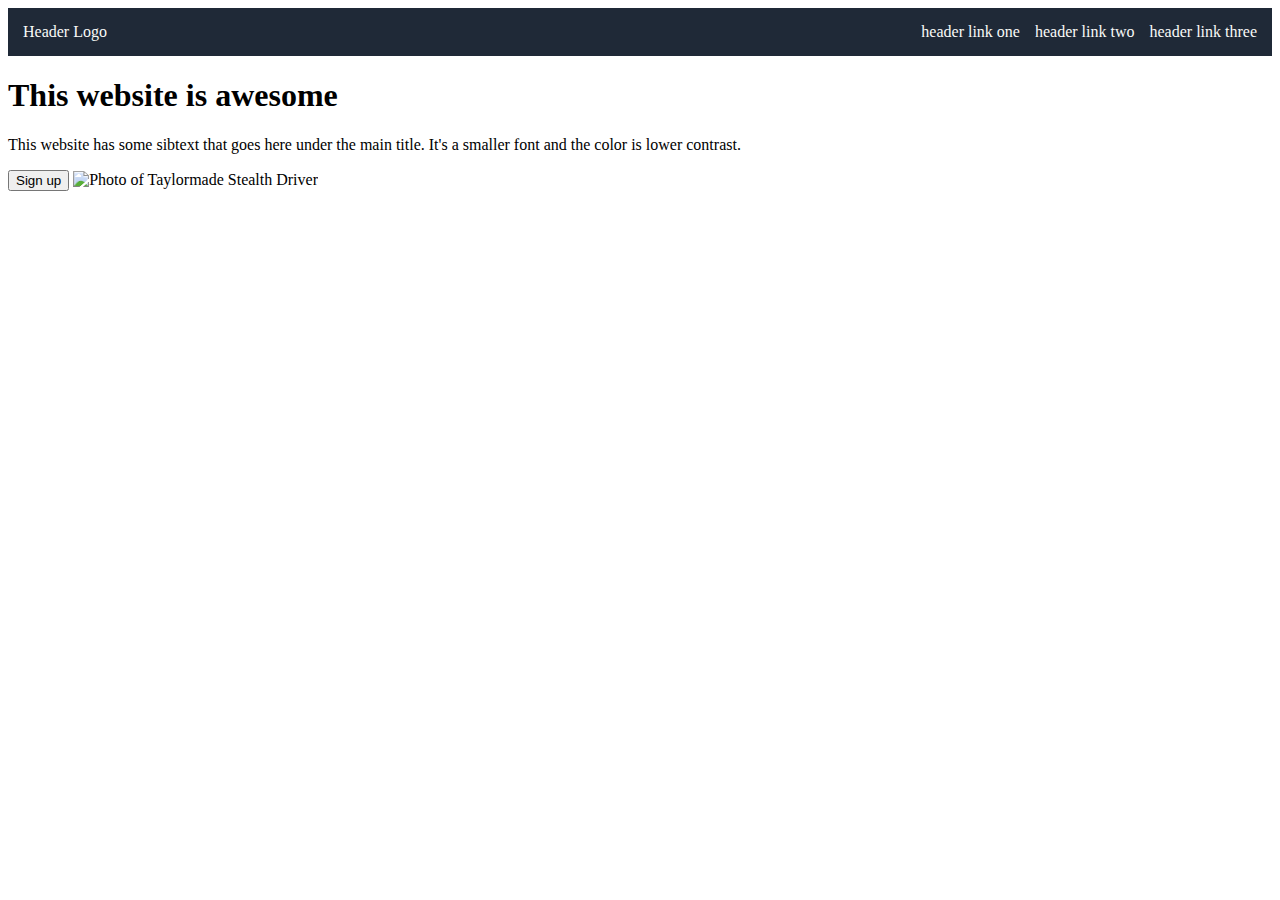
==== index.html @ 64da3262 "Created header" ====
<!DOCTYPE html>
<html lang="en">
<head>
    <meta charset="UTF-8">
    <meta http-equiv="X-UA-Compatible" content="IE=edge">
    <meta name="viewport" content="width=device-width, initial-scale=1.0">
    <title>My Landing Page</title>
    <link rel="stylesheet" href="styles.css">
</head>
    <body>
        <div class="header">
            <div>Header Logo</div>
            <ul>
                <li>header link one</li>
                <li>header link two</li>
                <li>header link three</li>
            </ul>
        </div>
    
        <div class="section1">
            <h1>This website is awesome</h1>
            <p>This website has some sibtext that goes here under the main title. It's a smaller font and the color is lower contrast.</p>
            <button>Sign up</button>
            <img src="stealth-hero-shot.jpg" alt="Photo of Taylormade Stealth Driver">


        </div>
    </body>
</html>
---- styles.css ----
body{
    display: flex;
    flex-direction: column;
}

.header{
    display:flex;
    justify-content: space-between;
    background-color: #1f2937;
    color: #f9faf8;
    padding: 15px;
}

.header ul {
    display: flex;
    flex-direction: row ;
    list-style-type: none;
    text-decoration: none;
    margin: 0;
    padding: 0;
    gap: 15px;
}
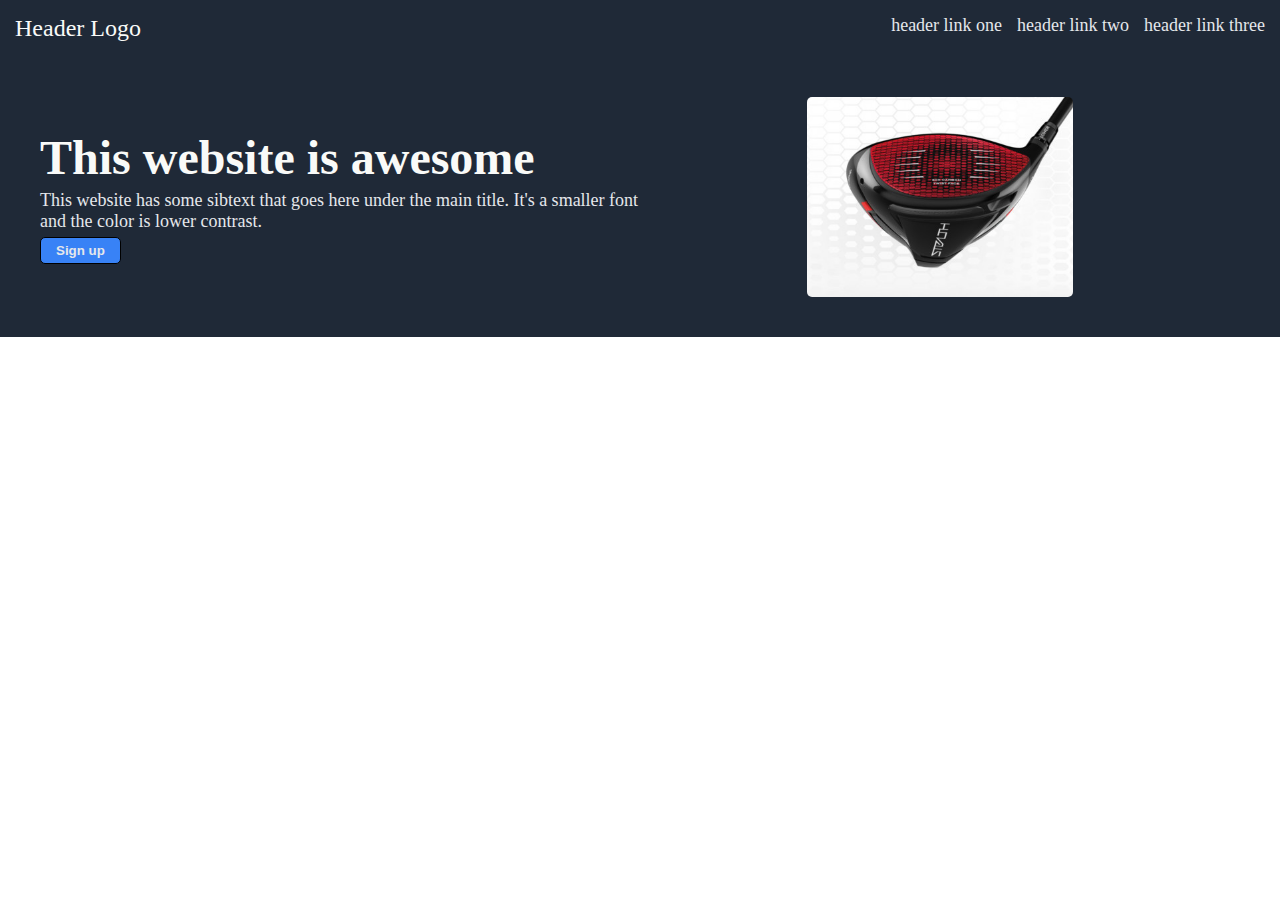
==== commit b21dc43d: "created first version of section 1" ====
--- a/index.html
+++ b/index.html
@@ -8,22 +8,27 @@
     <link rel="stylesheet" href="styles.css">
 </head>
     <body>
-        <div class="header">
-            <div>Header Logo</div>
-            <ul>
-                <li>header link one</li>
-                <li>header link two</li>
-                <li>header link three</li>
-            </ul>
-        </div>
+        <div class="content">
+            <div class="header">
+                <div>Header Logo</div>
+                <ul>
+                    <li>header link one</li>
+                    <li>header link two</li>
+                    <li>header link three</li>
+                </ul>
+            </div>
     
-        <div class="section1">
-            <h1>This website is awesome</h1>
-            <p>This website has some sibtext that goes here under the main title. It's a smaller font and the color is lower contrast.</p>
-            <button>Sign up</button>
-            <img src="stealth-hero-shot.jpg" alt="Photo of Taylormade Stealth Driver">
-
-
-        </div>
+            <div class="section1">
+                <div class="left">
+                    <h1>This website is awesome</h1>
+                    <p>This website has some sibtext that goes here under the main title. It's a smaller font and the color is lower contrast.</p>
+                    <button>Sign up</button>
+                </div>
+                <div class="right">
+                    <img src="./img/stealth-hero-shot.jpg" alt="Photo of Taylormade Stealth Driver">
+               </div>
+            
+            </div>
+        </div>  
     </body>
 </html>--- a/styles.css
+++ b/styles.css
@@ -1,14 +1,19 @@
 body{
-    display: flex;
-    flex-direction: column;
+    margin: 0;
+    height: 100vh;
+    
 }
-
 .header{
     display:flex;
     justify-content: space-between;
     background-color: #1f2937;
     color: #f9faf8;
     padding: 15px;
+}
+
+.header div{
+    font-size: 24px;
+    color: #f9faf8;
 }
 
 .header ul {
@@ -19,4 +24,50 @@
     margin: 0;
     padding: 0;
     gap: 15px;
+    font-size: 18px;
+    color: #e5e7eb;
 }
+.section1{
+    background-color: #1f2937;
+    display: flex;
+    justify-content: space-between;
+    align-items: center;
+    padding: 40px 40px;
+    
+}
+.section1 h1{
+    color: #f9faf8;
+    font-size: 48px;
+    font-weight: bolder;
+    margin: 0;
+    margin-bottom: 5px;
+}
+.section1 p{
+    color: #e5e7eb;
+    font-size: 18px;
+    margin: 0;
+    margin-bottom: 5px;
+}
+.section1 .left{
+    width: 50%;
+    margin: 0;
+    
+}
+.section1 .right{
+    display: flex;
+    justify-content: center;
+    width: 50%;
+}
+.section1 img{
+    height: 200px;
+    border-radius: 5px;
+}
+.section1 button{
+    background-color: #3882f6;
+    color: #e5e7eb;
+    font-weight: 700;
+    border: solid 1px black;
+    border-radius: 5px;
+    padding: 5px 15px;
+}
+
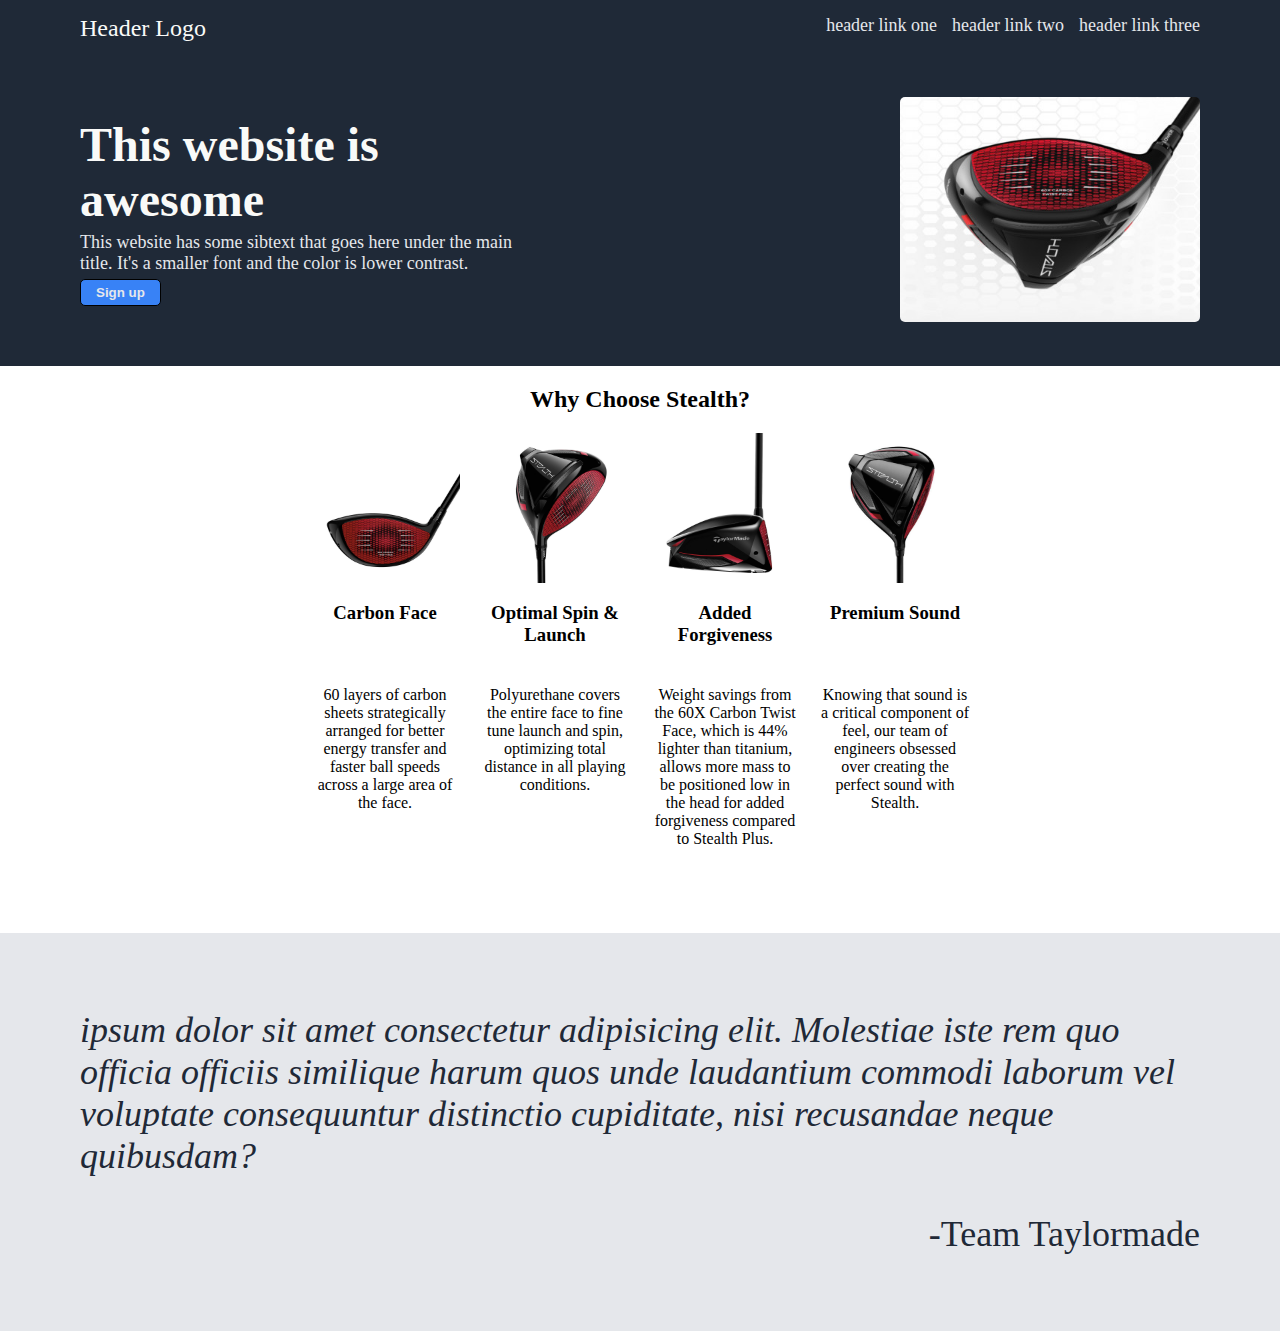
==== commit 78bf0dfd: "add index.html and styles.css" ====
--- a/index.html
+++ b/index.html
@@ -27,8 +27,47 @@
                 <div class="right">
                     <img src="./img/stealth-hero-shot.jpg" alt="Photo of Taylormade Stealth Driver">
                </div>
+
+            </div>
+
+            <div class="section2">
+                <div class="header2">
+                    <h2>Why Choose Stealth?</h2>
+                </div>
+                <div class="container">
+                    <div class="a">
+                        <img src="./img/TA026_zoom_D3.jpg">
+                        <h3>Carbon Face</h3>
+                        <p>60 layers of carbon sheets strategically arranged for better energy transfer and faster ball speeds across a large area of the face.</p>
+                    </div>
+                    <div class="b">
+                        <img src="./img/TA026_zoom_D5.jpg">
+                        <h3>Optimal Spin & Launch</h3>
+                        <p>Polyurethane covers the entire face to fine tune launch and spin, optimizing total distance in all playing conditions.</p>
+                    </div>
+                    <div class="c">
+                    <img src="./img/TA026_zoom_D4.jpg">
+                        <h3>Added Forgiveness</h3>
+                        <p>Weight savings from the 60X Carbon Twist Face, which is 44% lighter than titanium, allows more mass to be positioned low in the head for added forgiveness compared to Stealth Plus.</p>
+                    </div>
+                    <div class="d">
+                        <img src="./img/TA026_zoom_D.jpg">
+                        <h3>Premium Sound</h3>
+                        <p>Knowing that sound is a critical component of feel, our team of engineers obsessed over creating the perfect sound with Stealth.</p>
+                    </div>
+                </div>
+
             
             </div>
+            <div class="section3">
+                <p><em> ipsum dolor sit amet consectetur adipisicing elit. Molestiae iste rem quo officia officiis similique harum quos unde laudantium commodi laborum vel voluptate consequuntur distinctio cupiditate, nisi recusandae neque quibusdam?</em></p>
+            
+                <div class="credit">
+                    <p>-Team Taylormade</p>
+                </div>
+            </div> 
+
         </div>  
+
     </body>
 </html>--- a/styles.css
+++ b/styles.css
@@ -1,6 +1,7 @@
 body{
+   
+    height: 100vh;
     margin: 0;
-    height: 100vh;
     
 }
 .header{
@@ -8,14 +9,13 @@
     justify-content: space-between;
     background-color: #1f2937;
     color: #f9faf8;
-    padding: 15px;
+    padding: 15px 80px;
+    
 }
-
 .header div{
     font-size: 24px;
     color: #f9faf8;
 }
-
 .header ul {
     display: flex;
     flex-direction: row ;
@@ -32,8 +32,8 @@
     display: flex;
     justify-content: space-between;
     align-items: center;
-    padding: 40px 40px;
-    
+    padding: 40px 80px;
+    flex: 0 0 auto;
 }
 .section1 h1{
     color: #f9faf8;
@@ -48,20 +48,6 @@
     margin: 0;
     margin-bottom: 5px;
 }
-.section1 .left{
-    width: 50%;
-    margin: 0;
-    
-}
-.section1 .right{
-    display: flex;
-    justify-content: center;
-    width: 50%;
-}
-.section1 img{
-    height: 200px;
-    border-radius: 5px;
-}
 .section1 button{
     background-color: #3882f6;
     color: #e5e7eb;
@@ -70,4 +56,52 @@
     border-radius: 5px;
     padding: 5px 15px;
 }
+.left{
+    width: 450px;
+}
+.right img{
+    width:300px
+}
+.section1 img{
+    border-radius: 5px;
+}
+.header2 {
+    display: flex;
+    justify-content: center;
+}
+.container{
+    display: flex;
+    gap: 20px;
+    justify-content: center;
+    align-items: center;
+    flex-wrap: wrap;
+}
+.container div {
+    width: 150px;
+    height: 500px;
+    border-radius: 10px;
+    display: flex;
+    flex-direction: column;
+    align-items: center;
+    text-align: center;
+}
+h3{
+    height:50px
+}
+img{
+    width: 150px;
+}
 
+.section3{
+    background-color: #e5e7eb;
+    padding: 40px 80px
+}
+.section3 p{
+    font-size: 36px;
+    color: #1f2937;
+    font-weight: 100;
+}
+.credit{
+    text-align: right;
+    font-weight: 700;
+}
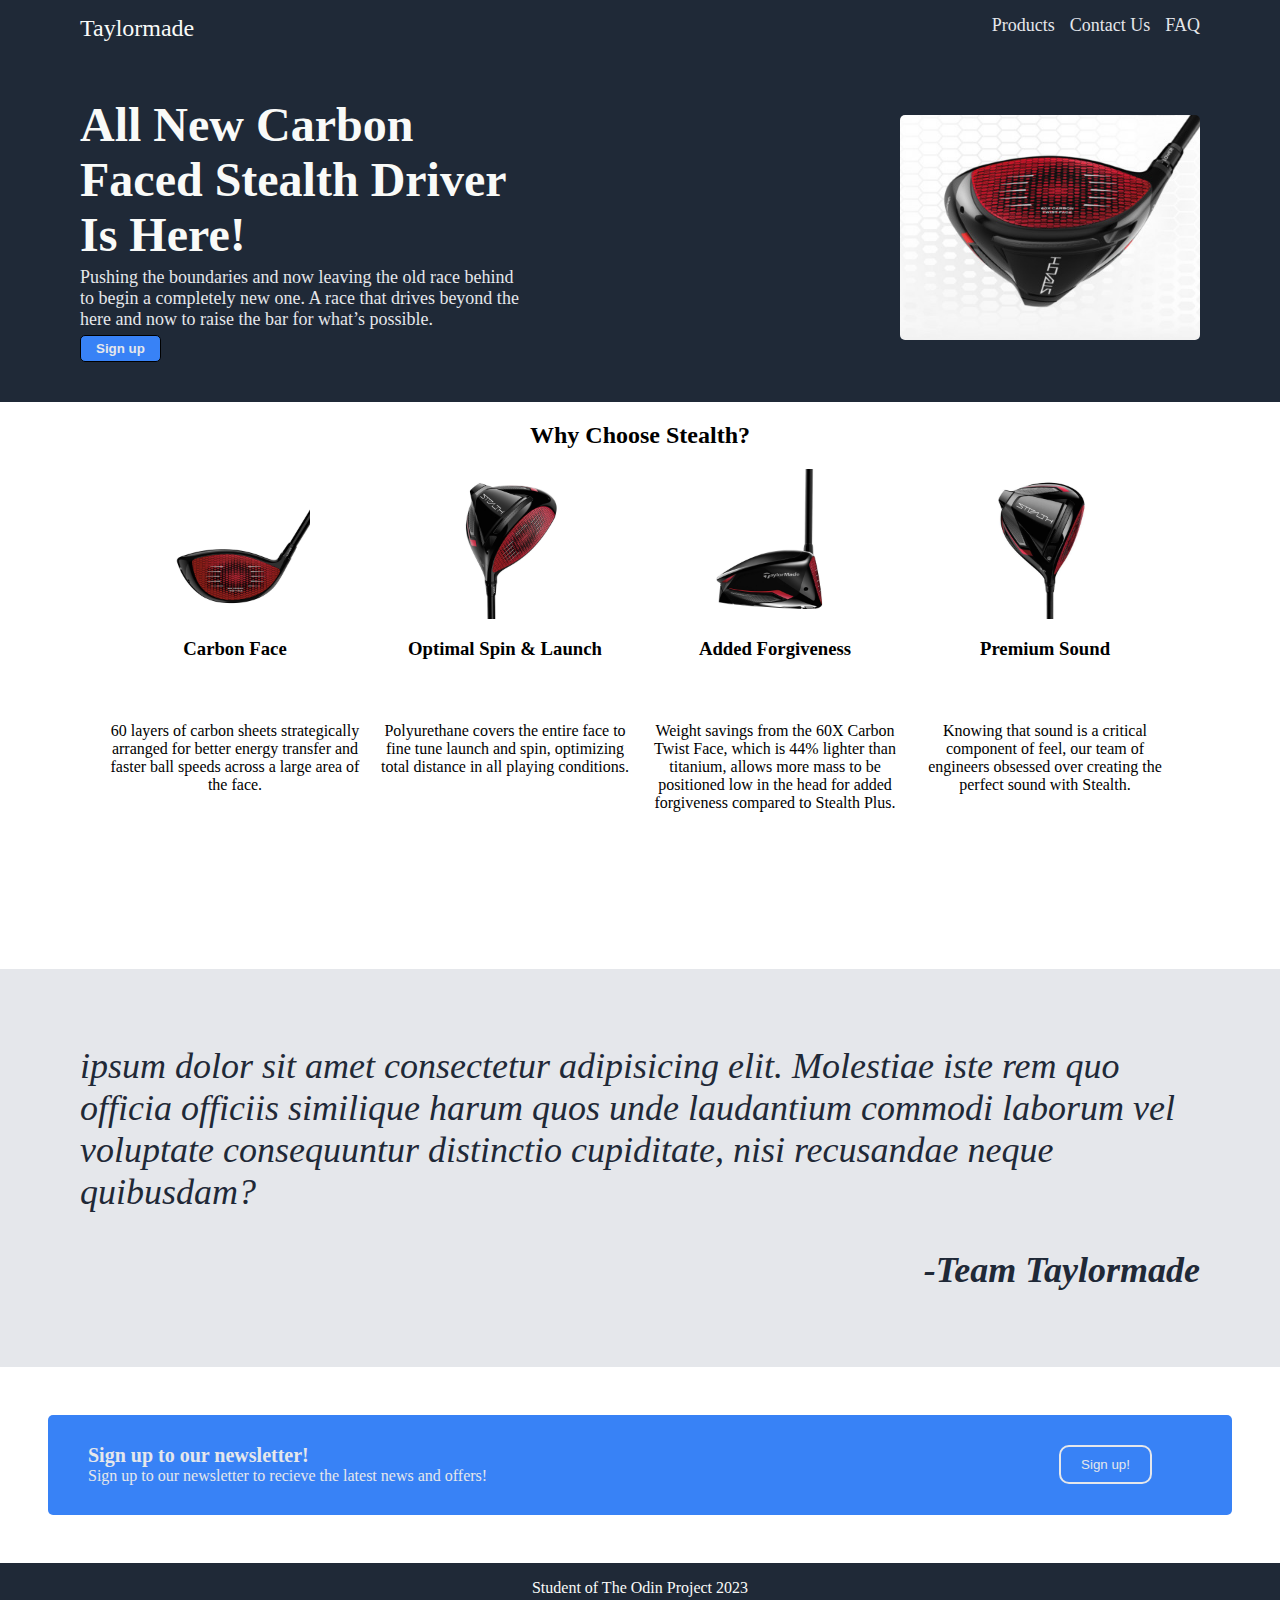
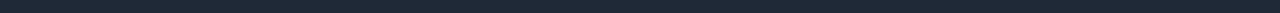
==== commit 6c747d16: "Finish off with the last sections and footer" ====
--- a/index.html
+++ b/index.html
@@ -10,18 +10,21 @@
     <body>
         <div class="content">
             <div class="header">
-                <div>Header Logo</div>
+                <div>Taylormade</div>
                 <ul>
-                    <li>header link one</li>
-                    <li>header link two</li>
-                    <li>header link three</li>
+                    <li>Products</li>
+                    <li>Contact Us</li>
+                    <li>FAQ</li>
                 </ul>
             </div>
     
+
+
+
             <div class="section1">
                 <div class="left">
-                    <h1>This website is awesome</h1>
-                    <p>This website has some sibtext that goes here under the main title. It's a smaller font and the color is lower contrast.</p>
+                    <h1>All New Carbon Faced Stealth Driver Is Here!</h1>
+                    <p>Pushing the boundaries and now leaving the old race behind to begin a completely new one. A race that drives beyond the here and now to raise the bar for what’s possible.</p>
                     <button>Sign up</button>
                 </div>
                 <div class="right">
@@ -29,6 +32,9 @@
                </div>
 
             </div>
+
+
+
 
             <div class="section2">
                 <div class="header2">
@@ -56,17 +62,38 @@
                         <p>Knowing that sound is a critical component of feel, our team of engineers obsessed over creating the perfect sound with Stealth.</p>
                     </div>
                 </div>
+            </div>
 
-            
-            </div>
+
+
             <div class="section3">
-                <p><em> ipsum dolor sit amet consectetur adipisicing elit. Molestiae iste rem quo officia officiis similique harum quos unde laudantium commodi laborum vel voluptate consequuntur distinctio cupiditate, nisi recusandae neque quibusdam?</em></p>
+                <p> ipsum dolor sit amet consectetur adipisicing elit. Molestiae iste rem quo officia officiis similique harum quos unde laudantium commodi laborum vel voluptate consequuntur distinctio cupiditate, nisi recusandae neque quibusdam?</p>
             
                 <div class="credit">
                     <p>-Team Taylormade</p>
                 </div>
             </div> 
 
+
+
+            <div class="section4">
+                <div class="container4">
+                    <div class="text">
+                        <h4>Sign up to our newsletter!</h4>
+                        <p>Sign up to our newsletter to recieve the latest news and offers!</p>
+                    </div>
+                    <div class="button">
+                        <button>Sign up!</button>
+
+                    </div>
+                </div>
+            </div>
+
+
+
+            <div class="footer">
+                <p>Student of The Odin Project 2023</p>
+            </div>
         </div>  
 
     </body>
--- a/styles.css
+++ b/styles.css
@@ -77,7 +77,7 @@
     flex-wrap: wrap;
 }
 .container div {
-    width: 150px;
+    width: 250px;
     height: 500px;
     border-radius: 10px;
     display: flex;
@@ -99,9 +99,60 @@
 .section3 p{
     font-size: 36px;
     color: #1f2937;
-    font-weight: 100;
+    font-style: italic;
 }
 .credit{
     text-align: right;
     font-weight: 700;
 }
+.container4{
+    display: flex;
+    justify-content: space-between;
+    align-items: center;
+    height: 100px;
+    background-color: #3882f6;
+    margin: 48px;
+    border-radius: 5px;
+    
+}
+
+.text{
+    display:flex ;
+    flex-direction: column;
+    margin: 0;
+    padding: 40px;
+
+}
+.button{
+    display: flex;
+    align-items: center;
+    margin-right: 80px;
+    
+}
+button{
+    background-color: #3882f6;
+    color: #e5e7eb;
+    border: solid 2px #e5e7eb;
+    padding: 10px 20px;
+    border-radius: 10px;
+}
+.section4 h4,
+.section4 p{
+    margin: 0;
+    padding: 0;
+    color:#e5e7eb ;
+}
+h4{
+    font-size: 20px;
+}
+
+.footer{
+    width: 100%;
+    height: 50px;
+    background-color: #1f2937;
+    color: #f9faf8;
+    display: flex;
+    justify-content: center;
+    align-items: center;
+    margin-top: auto;
+}